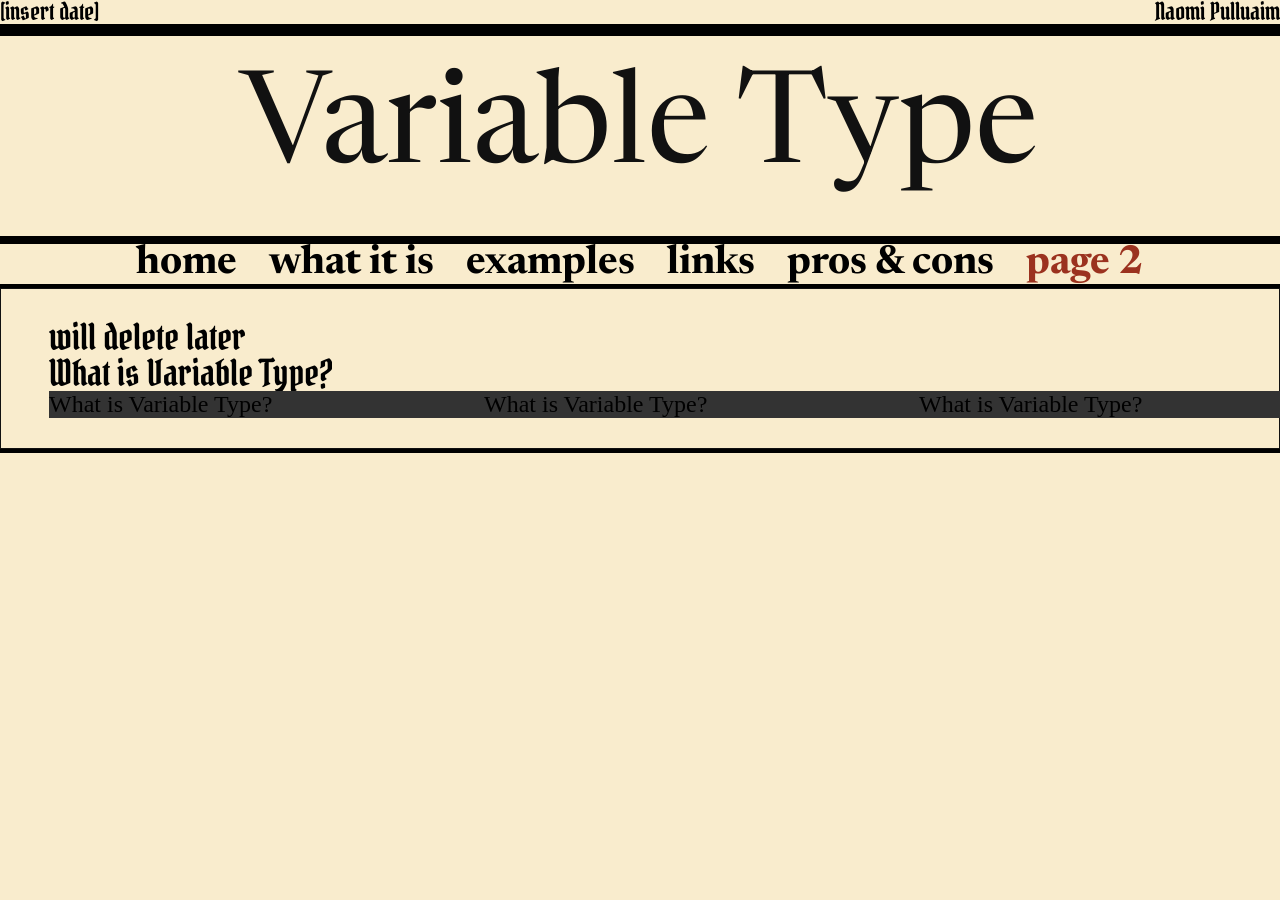
==== index.html @ ff1bc33c "testing info section and div grid" ====
<!DOCTYPE html>
<html lang="en">
<head>
    <meta charset="UTF-8">
    <meta name="viewport" content="width=device-width, initial-scale=1.0">
    <title>Variable Type</title>
    <link rel="stylesheet" href="css/styles.css">

    <link rel="preconnect" href="https://fonts.googleapis.com">
    <link rel="preconnect" href="https://fonts.gstatic.com" crossorigin>
    <link href="https://fonts.googleapis.com/css2?family=Newsreader:ital,opsz,wght@0,6..72,200..800;1,6..72,200..800&family=Pirata+One&display=swap" rel="stylesheet">

</head>

<body>

    <header>
        <nav class="space">
            <h2 class="span-3">[insert date]</h2>
                <div class="span-5"></div>
            <h2 class="span-4">Naomi Pulluaim</h2>
        </nav>

    <hr class="hr-4px">
    <hr>

        <div>
            <p class="header-h1">Variable Type</p>
        </div>

    <hr class="hr-4px">

        <nav class="nav-h2">
            <ul>
                <li><a href="index.html">home</a></li>
                <li><a href="index.html">what it is</a></li>
                <li><a href="index.html">examples</a></li>
                <li><a href="index.html">links</a></li>
                <li><a href="index.html">pros & cons</a></li>
                <li><a href="layout.html" class="nav-h2-p2">page 2</a></li>
            </ul>
        </nav>
    </header>

    <hr>
    
    <main>
        <section class="info">
            <h1>will delete later</h1>
            <h2>What is Variable Type?</h2>
            <div>What is Variable Type?</div>
            <div>What is Variable Type?</div>
            <div>What is Variable Type?</div>
        
        
        </section>
        
    <hr>
    
        <section>
            <h2></h2>
            <article>
                <img src="" alt="">
                <h3></h3>
                <p></p>
            </article>
        </section>
    </main>
    
    <footer>
        <p></p>
    </footer>
</body>
</html>
---- css/styles.css ----
/* reset */
*{
    margin: 0;
    padding: 0;
    box-sizing: border-box; 
}

/* color hex codes

#0f1e42 dark blue  + 56% opacity
#bebcc7 light grey
#00001c blackish
#efeeed white

/* body copy and grid starter*/
body {
background: #F9ECCD;
margin: 0 auto;
display: grid;
grid-template-columns: 1fr 1fr 1fr 1fr 1fr 1fr 1fr 1fr 1fr 1fr 1fr 1fr;
grid-template-rows: auto;
column-gap: 24px;
}

/* the page grid: 12 columns, same as figma file*/


/*placeholder for own font, size and color*/

.pirata-one {
  font-family: "Pirata One", system-ui;
  font-weight: 400;
  font-style: normal;
}


.newsreader-bold {
  font-family: "Newsreader", Georgia, 'Times New Roman', Times, serif;
  font-optical-sizing: auto;
  font-weight: 700;
  font-style: normal;
}


/*heading styling*/
h1, h2, h3 {
    font-family: "Pirata One", system-ui;
    font-weight: 400;
    font-style: normal;
    line-height: 1;
}

.header-h1 {
    font-size: 128px;
    text-align: center;
}

/*links*/
a {
    color: inherit;
    text-decoration: none;
}

/*other copy*/
p {
    margin-bottom: 8px;
    font-family: "Newsreader", Georgia, 'Times New Roman', Times, serif;
    font-variation-settings: "wght" 400;
    font-size: 20px;
    line-height: 1.5;
    color: #111111;
}

img {
    width: 100%;
    height: auto;
    display: block;
}

/*header*/
header {
    grid-column: 1 / 13;
}



.site-header-a {
    background:#bebcc7;
    color: #111111;
    text-decoration: none;
    display: flex;
    padding: 20px;

}

.site-header-b, .site-footer-b {
    background:#bebcc7;
    color: #111111;
    text-decoration: none;
    display: flex;
    padding: 20px;
    justify-content: space-between;
    align-items: center;

}

/*dividers*/
hr {
    grid-column: span 12;
    max-width: 1440px;
    border-width: 2px;
    border-style: solid;
}

.hr-4px {
    grid-column: span 12;
    max-width: 1440px;
    border-width: 4px;
    border-style: solid;
}





/*div for placeholders*/

.div {
    background: #333333;
    border: 4px solid #111111;
    display: grid;
    grid-template-columns: auto;
}

/*nav*/

nav {
    display: flex;
    align-items: center;
    grid-column: span 12;
}

nav ul {
    display: flex;
    gap: 32px;
    list-style: none;
    margin: 0 auto;
}

.nav-h2 {
    font-family: "Newsreader", Georgia, 'Times New Roman', Times, serif;
    font-optical-sizing: 40;
    font-weight: 700;
    font-style: normal;
    font-size: 40px;
}

.nav-h2-p2 {
    color: #9B321F;
}





.hero {
    display: flex;
    flex-direction: column;
    justify-content: center;
    align-items: center;
    gap: 20px;
    min-height: 200px;
    padding: 48px 32px;
    color: #111111;
    text-align: center;
}

.hero h1 {
    font-size: 120px;
    font-weight: 900;
    text-transform: uppercase;
}

.hero p {
    width: 50%;
}

/*main*/
main {
    grid-column: 1 / 13;
    display: grid;
    grid-template-columns: subgrid;
}

section {
    grid-column: 1 / 13;
    display: grid;
    grid-template-columns: subgrid;
}

/*testing to see if the spacing in right*/

.info {
    display: grid;    
    grid-template: auto / 1fr 1fr 1fr;
    margin: 48 auto;
    padding: 30px 48px;
    border:#111111 solid 1px;
    font-size: 24px;
}

.info div {
    background-color: #333333;
    box-sizing: content-box;
    width: 435px;
    max-height: 555px;
}

section h2 {
    grid-column: 1 / 13;
}

/*span 4= 3 items, span 6 for 2 items*/
article {
    grid-column: span 4;
    
}

/*footer*/
footer {
    grid-column: 1 / 13;
    text-align: center;
}

.space {
    display: grid;
    grid-template-columns: 1fr 1fr 1fr 1fr 1fr 1fr 1fr 1fr 1fr 1fr 1fr 1fr;
    width: 100%;
}

.span-3 {
    grid-column: span 3;
    text-align: left;
}

.span-4 {
    grid-column: span 4;
    text-align: right;
}

.span-5 {
    grid-column: span 5;
}
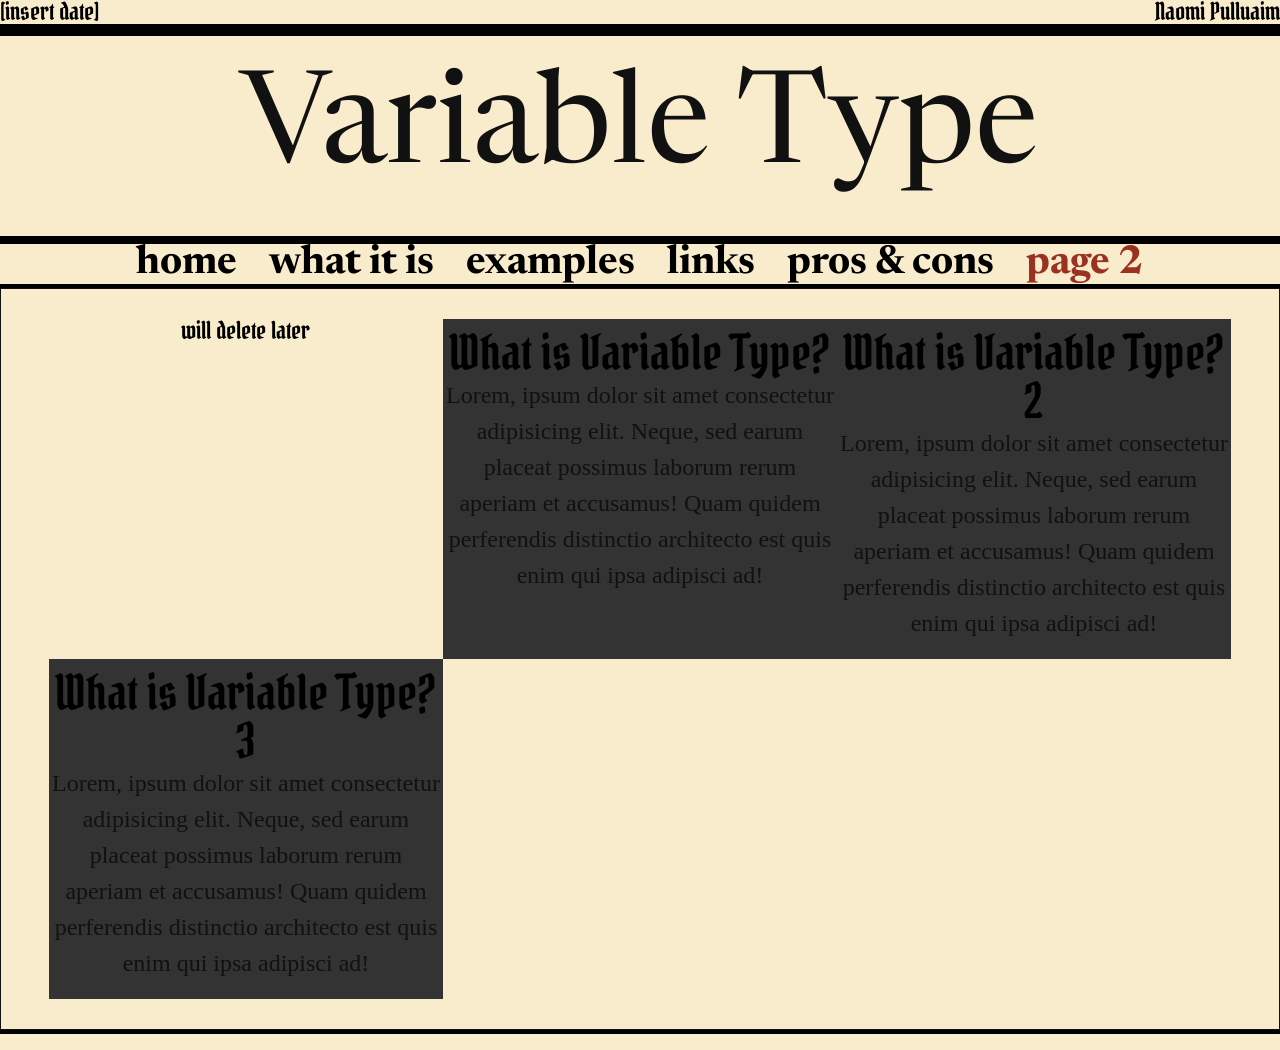
==== commit 748b3b33: "test info divs again" ====
--- a/index.html
+++ b/index.html
@@ -47,10 +47,22 @@
     <main>
         <section class="info">
             <h1>will delete later</h1>
-            <h2>What is Variable Type?</h2>
-            <div>What is Variable Type?</div>
-            <div>What is Variable Type?</div>
-            <div>What is Variable Type?</div>
+
+                <div>
+                    <h2>What is Variable Type?</h2>
+                    <p>Lorem, ipsum dolor sit amet consectetur adipisicing elit. Neque, sed earum placeat possimus laborum rerum aperiam et accusamus! Quam quidem perferendis distinctio architecto est quis enim qui ipsa adipisci ad!</p>
+                </div>
+
+                <div>
+                    <h2>What is Variable Type? 2</h2>
+                    <p>Lorem, ipsum dolor sit amet consectetur adipisicing elit. Neque, sed earum placeat possimus laborum rerum aperiam et accusamus! Quam quidem perferendis distinctio architecto est quis enim qui ipsa adipisci ad!</p>
+                </div>
+    
+                <div>
+                    <h2>What is Variable Type? 3</h2>
+                    <p>Lorem, ipsum dolor sit amet consectetur adipisicing elit. Neque, sed earum placeat possimus laborum rerum aperiam et accusamus! Quam quidem perferendis distinctio architecto est quis enim qui ipsa adipisci ad!</p>
+                </div>
+                
         
         
         </section>
--- a/css/styles.css
+++ b/css/styles.css
@@ -206,14 +206,25 @@
     margin: 48 auto;
     padding: 30px 48px;
     border:#111111 solid 1px;
-    font-size: 24px;
+    text-align: center;
 }
 
 .info div {
     background-color: #333333;
     box-sizing: content-box;
-    width: 435px;
+    max-width: 435px;
     max-height: 555px;
+    padding: 10px 0px;
+}
+
+.info h2 {
+    font-family: "Pirata One", sans-serif;
+    font-size: 48px;
+}
+
+.info p {
+    font-family: "Newspaper", serif;
+    font-size: 24px;
 }
 
 section h2 {
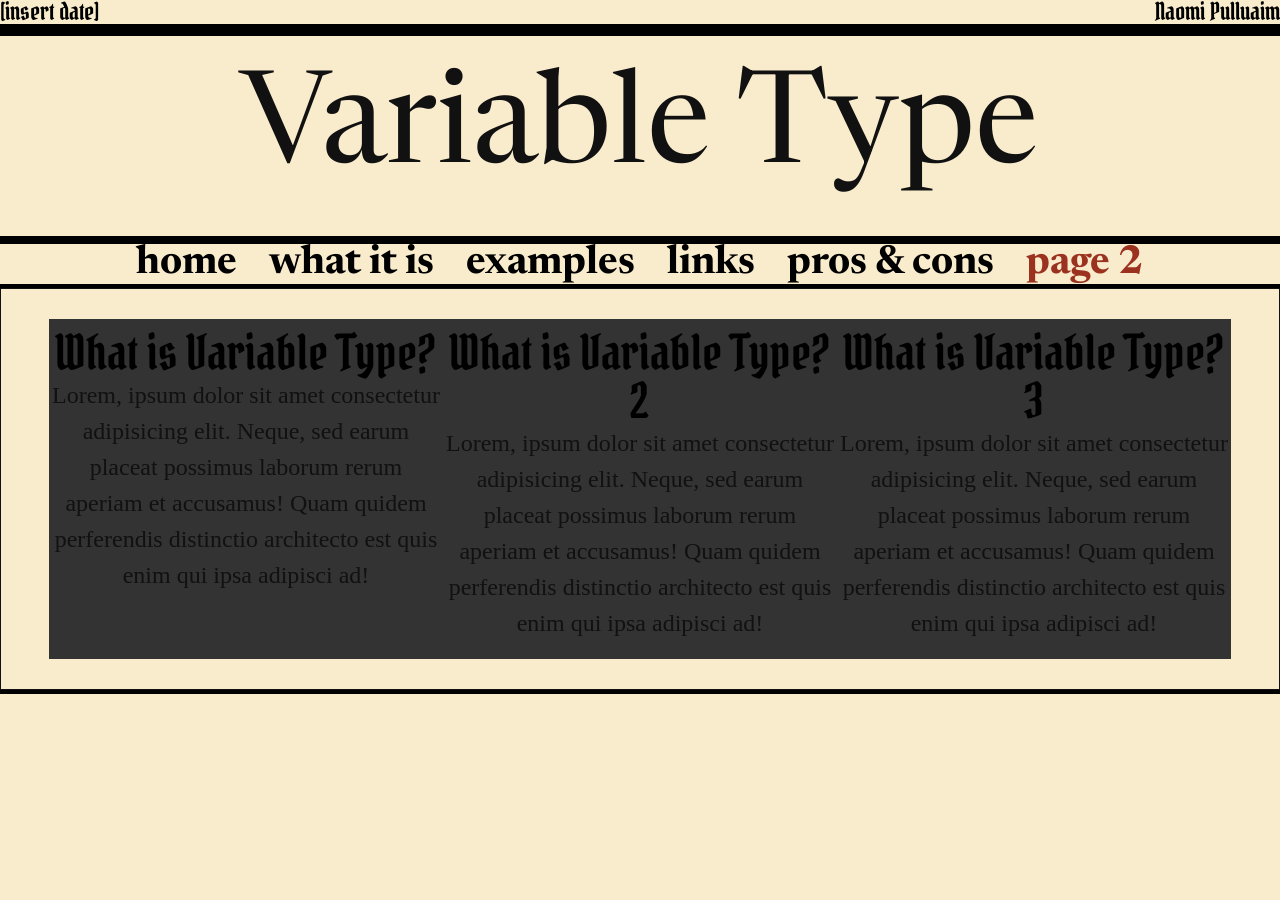
==== commit a9a9fbd1: "info div 3" ====
--- a/index.html
+++ b/index.html
@@ -46,20 +46,21 @@
     
     <main>
         <section class="info">
-            <h1>will delete later</h1>
-
                 <div>
                     <h2>What is Variable Type?</h2>
+
                     <p>Lorem, ipsum dolor sit amet consectetur adipisicing elit. Neque, sed earum placeat possimus laborum rerum aperiam et accusamus! Quam quidem perferendis distinctio architecto est quis enim qui ipsa adipisci ad!</p>
                 </div>
 
                 <div>
                     <h2>What is Variable Type? 2</h2>
+
                     <p>Lorem, ipsum dolor sit amet consectetur adipisicing elit. Neque, sed earum placeat possimus laborum rerum aperiam et accusamus! Quam quidem perferendis distinctio architecto est quis enim qui ipsa adipisci ad!</p>
                 </div>
     
                 <div>
                     <h2>What is Variable Type? 3</h2>
+                    
                     <p>Lorem, ipsum dolor sit amet consectetur adipisicing elit. Neque, sed earum placeat possimus laborum rerum aperiam et accusamus! Quam quidem perferendis distinctio architecto est quis enim qui ipsa adipisci ad!</p>
                 </div>
                 
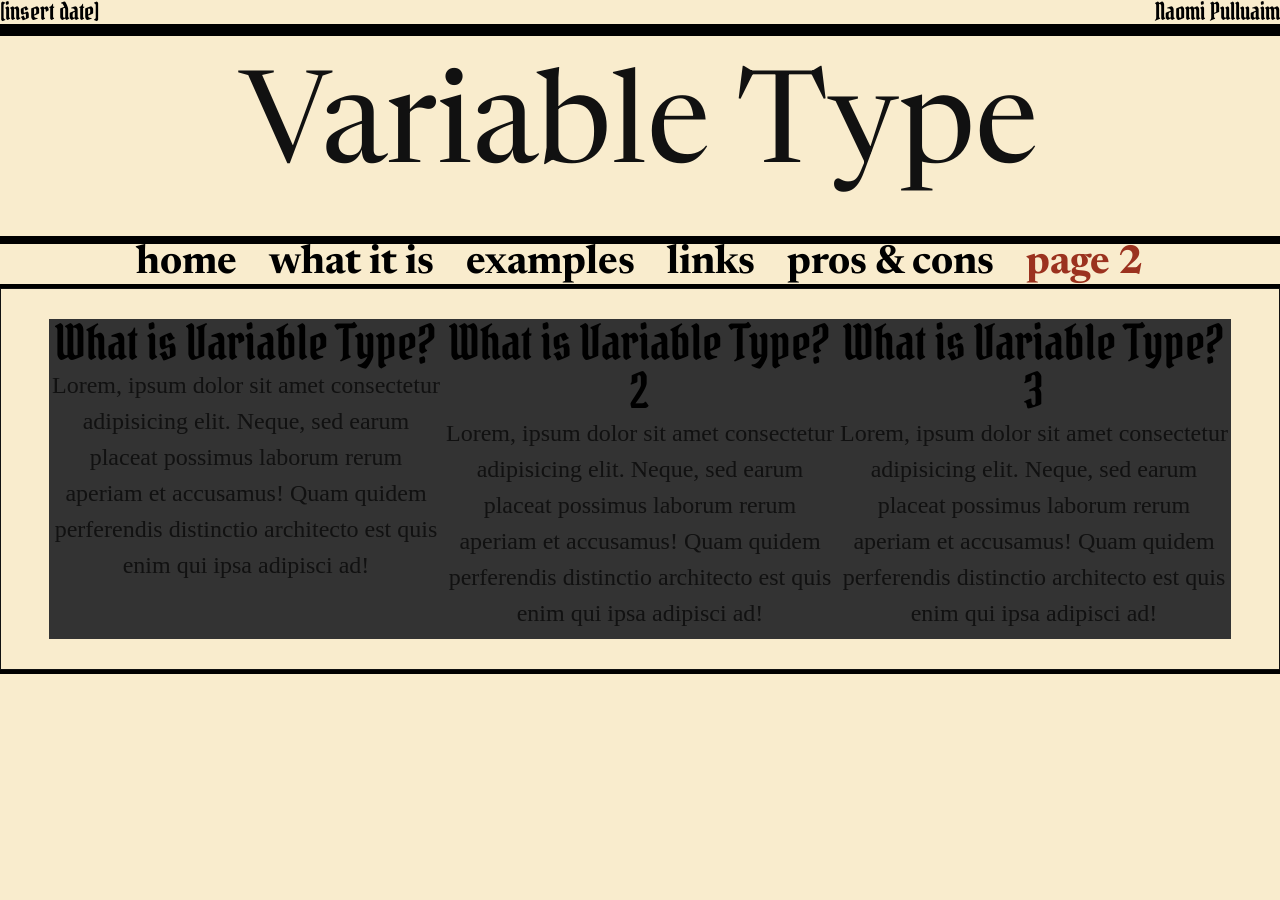
==== commit f2186546: "Added divs" ====
--- a/index.html
+++ b/index.html
@@ -78,6 +78,19 @@
                 <p></p>
             </article>
         </section>
+
+
+        <section>
+            <div>
+
+            </div>
+
+            <div>
+                <div></div>
+                
+            </div>
+
+        </section>
     </main>
     
     <footer>
--- a/css/styles.css
+++ b/css/styles.css
@@ -214,7 +214,7 @@
     box-sizing: content-box;
     max-width: 435px;
     max-height: 555px;
-    padding: 10px 0px;
+    column-gap: 10px;
 }
 
 .info h2 {
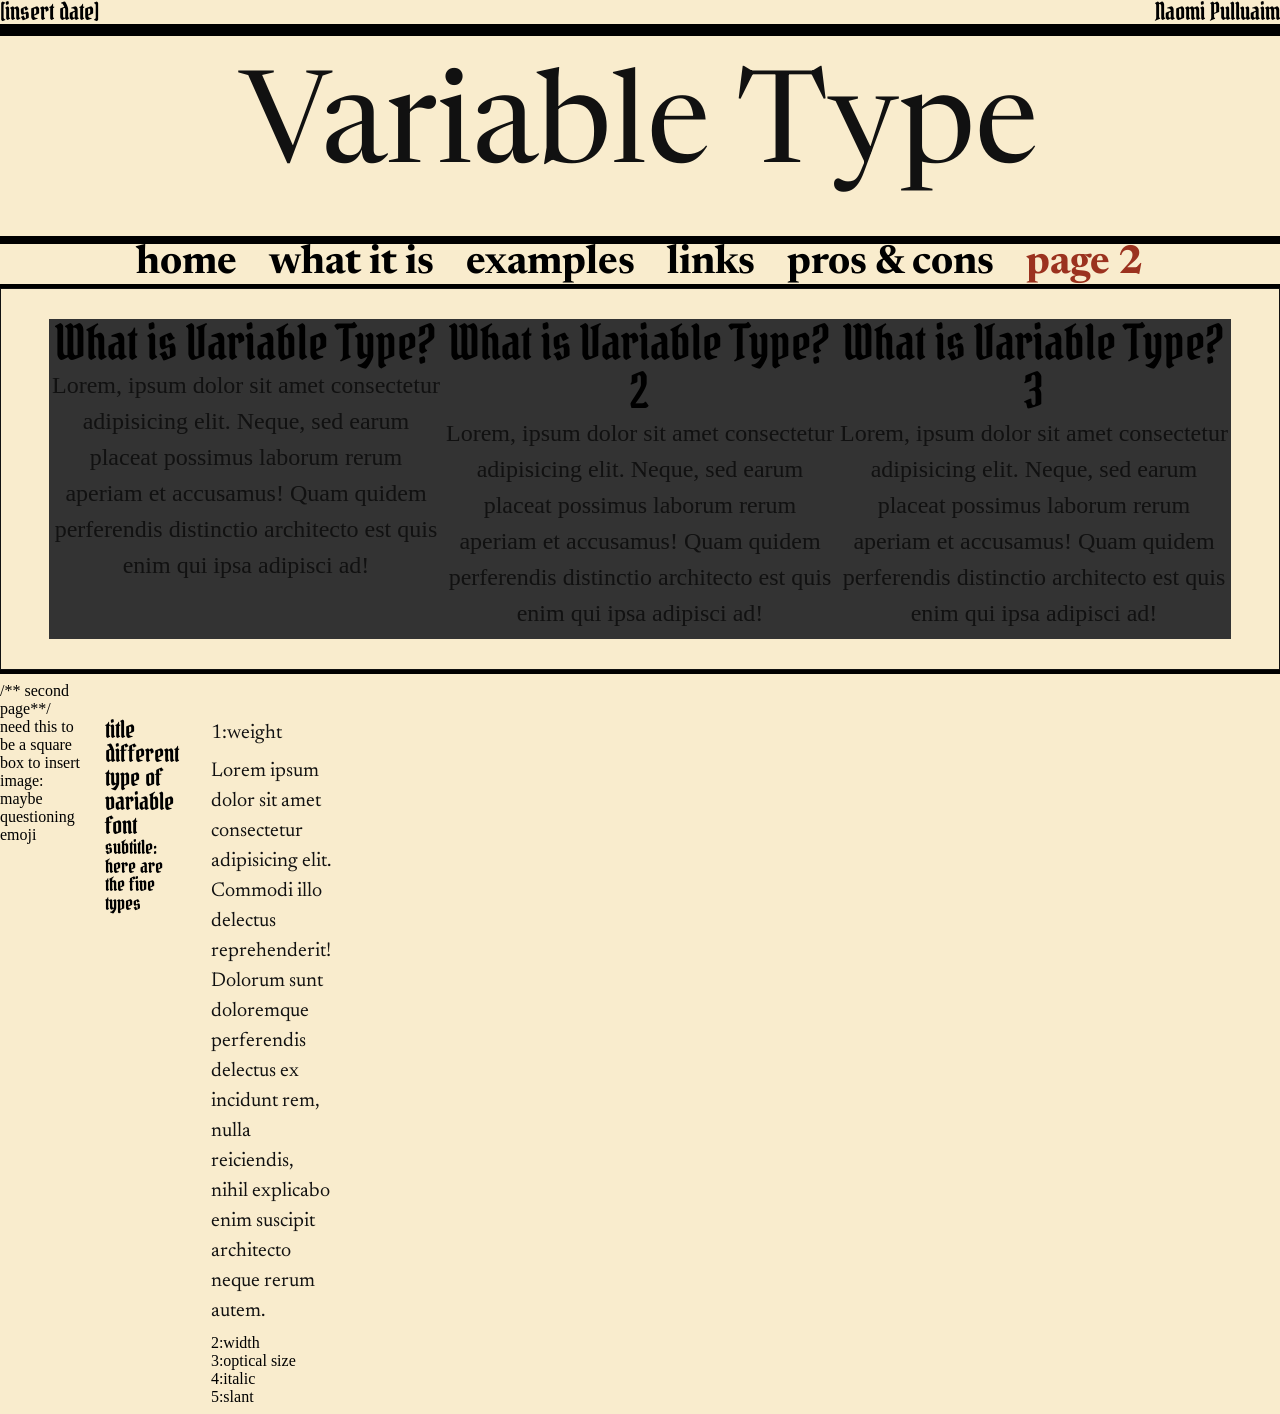
==== commit 15e4e31d: "page 2 section divs and placeholders for now" ====
--- a/index.html
+++ b/index.html
@@ -79,18 +79,39 @@
             </article>
         </section>
 
-
+        /** second page**/
         <section>
+            <div> need this to be a square box to insert image: maybe questioning emoji</div>
             <div>
-
+                <h2>title different type of variable font</h2>
+                <h3>subtitle: here are the five types</h3>
             </div>
 
-            <div>
-                <div></div>
-                
+            <div class="axes">
+                <div>
+                    <p class="axes-title">1:weight</p>
+                    <p class="axes-body">
+                        Lorem ipsum dolor sit amet consectetur adipisicing elit. Commodi illo delectus reprehenderit! Dolorum sunt doloremque perferendis delectus ex incidunt rem, nulla reiciendis, nihil explicabo enim suscipit architecto neque rerum autem.
+                    </p>
+                </div>
+                <div>
+                    2:width
+                </div>
+                <div>
+                    3:optical size
+                </div>
+                <div>
+                    4:italic
+                </div>
+
+                <div>
+                    5:slant
+                </div>
             </div>
+        </section>
 
-        </section>
+        
+
     </main>
     
     <footer>
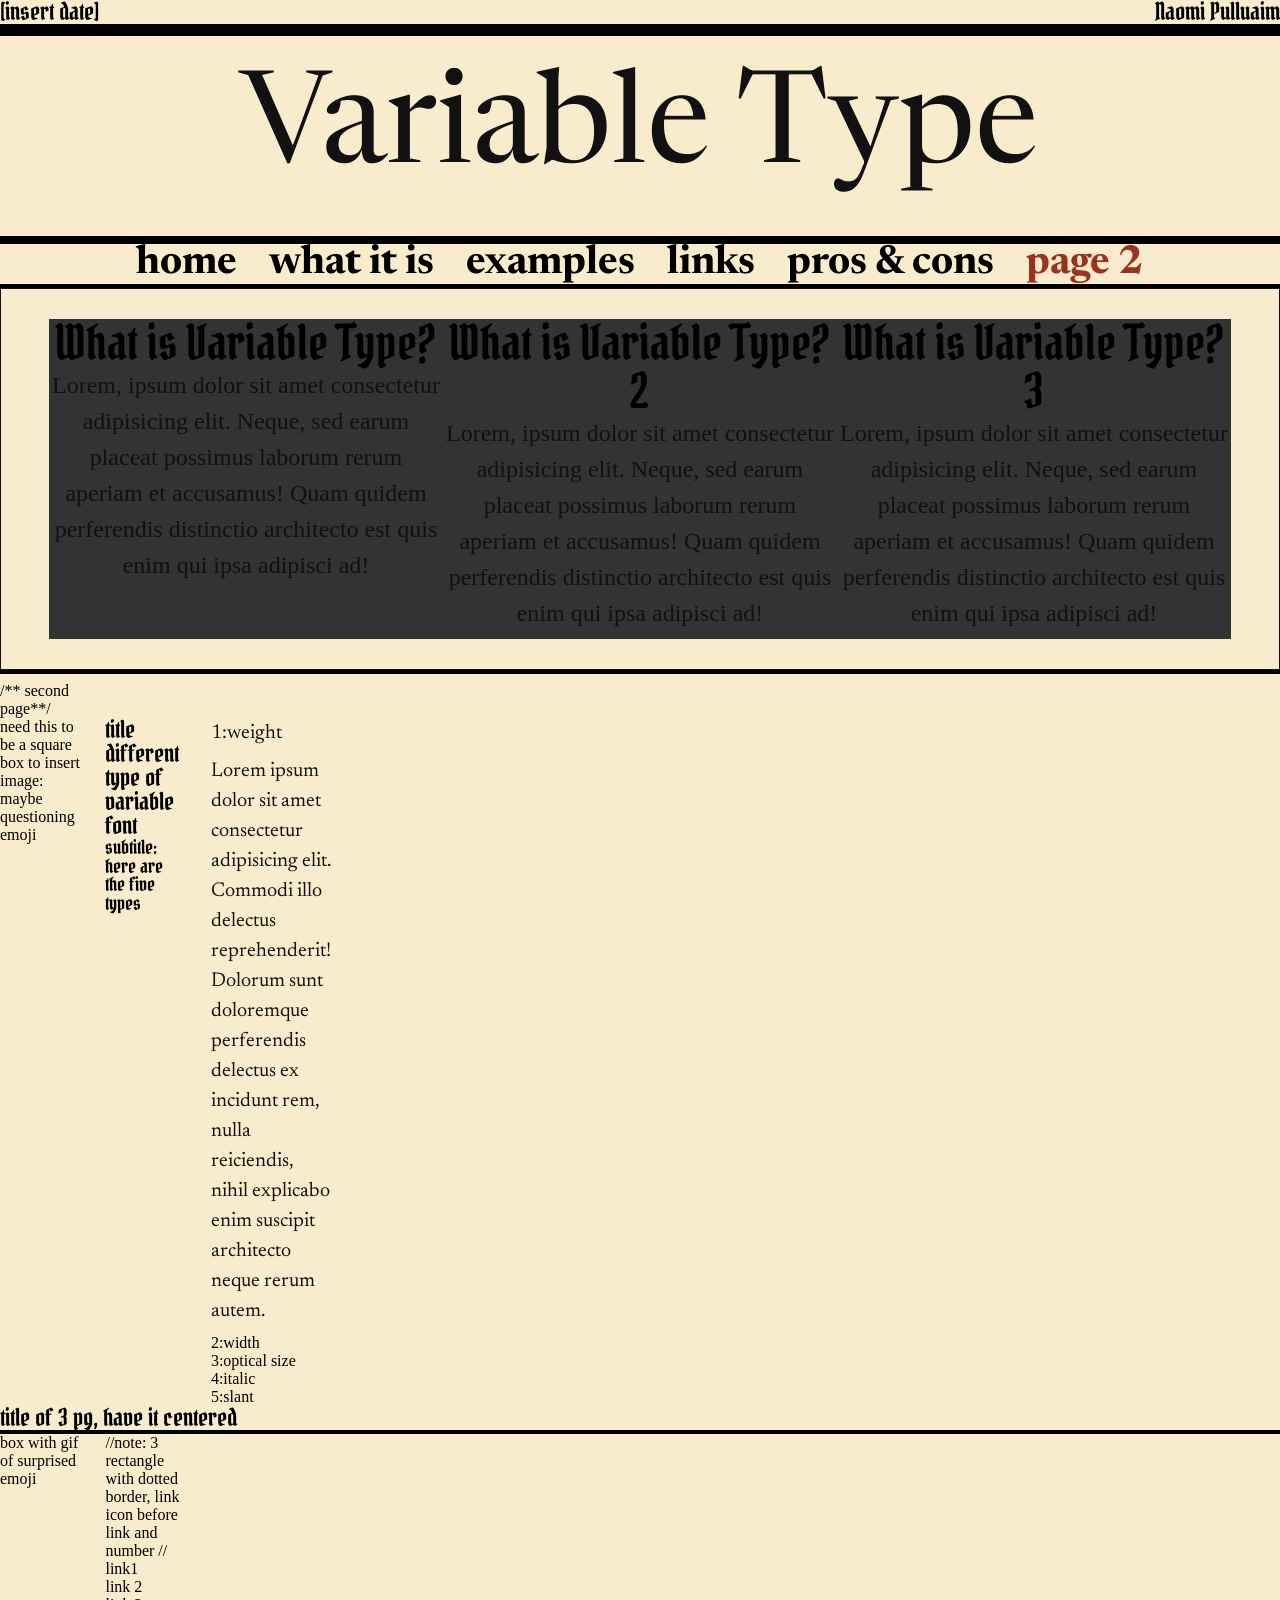
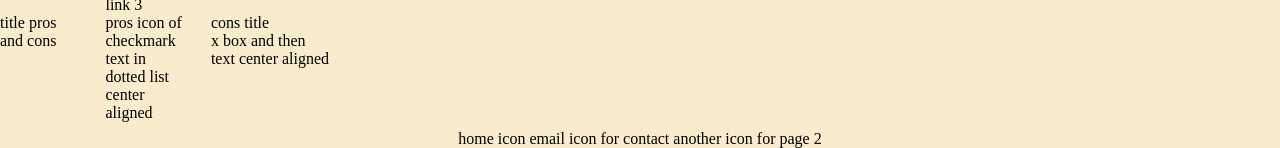
==== commit ae057f8f: "placeholder text and divs for sections 2, 3, 4" ====
--- a/index.html
+++ b/index.html
@@ -110,12 +110,44 @@
             </div>
         </section>
 
-        
+        <section class="links">
+            <h2>title of 3 pg, have it centered</h2>
+
+            <hr>
+        <div>
+            box with gif of surprised emoji
+        </div>
+
+        <div>//note: 3 rectangle with dotted border, link icon before link and number //
+            <div class="rectangle">link1</div>
+            <div class="rectangle">link 2</div>
+             <div class="rectangle">link 3</div>
+        </div>
+        </section>
+
+        <section>
+            <div>title pros and cons</div>
+            <div> pros
+                icon of checkmark
+                text in dotted list
+                center aligned
+            </div>
+            <div> cons title
+                <div> x box and then text center aligned
+
+                </div>
+            </div>
+
+        </section>
+
 
     </main>
     
     <footer>
         <p></p>
+        home icon
+        email icon for contact
+        another icon for page 2
     </footer>
 </body>
 </html>
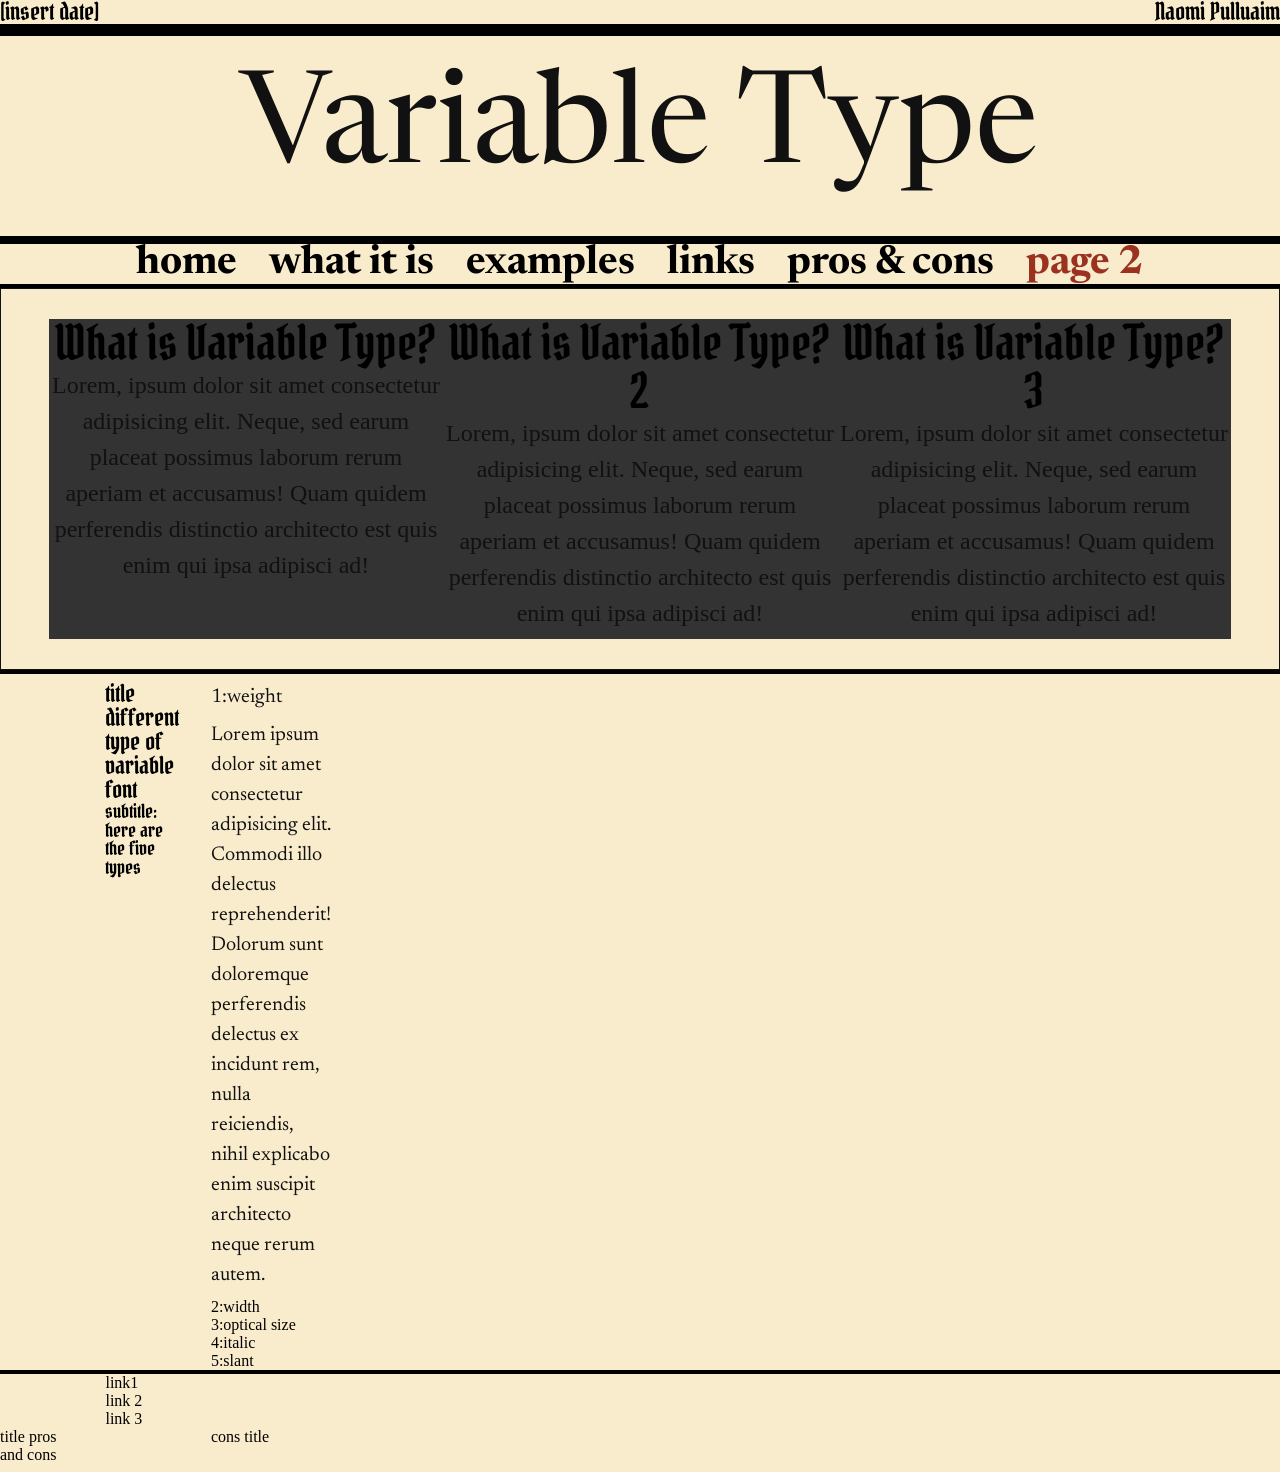
==== commit 89379d1d: "fixed some notes" ====
--- a/index.html
+++ b/index.html
@@ -60,12 +60,9 @@
     
                 <div>
                     <h2>What is Variable Type? 3</h2>
-                    
+
                     <p>Lorem, ipsum dolor sit amet consectetur adipisicing elit. Neque, sed earum placeat possimus laborum rerum aperiam et accusamus! Quam quidem perferendis distinctio architecto est quis enim qui ipsa adipisci ad!</p>
                 </div>
-                
-        
-        
         </section>
         
     <hr>
@@ -79,9 +76,11 @@
             </article>
         </section>
 
-        /** second page**/
+        <!-- **second page**-->
         <section>
-            <div> need this to be a square box to insert image: maybe questioning emoji</div>
+            <div> 
+                <!--need this to be a square box to insert image: maybe questioning emoji-->
+            </div>
             <div>
                 <h2>title different type of variable font</h2>
                 <h3>subtitle: here are the five types</h3>
@@ -111,14 +110,17 @@
         </section>
 
         <section class="links">
-            <h2>title of 3 pg, have it centered</h2>
+            <h2>
+                <!--title of 3 pg, have it centered-->
+            </h2>
 
             <hr>
         <div>
-            box with gif of surprised emoji
+            <!--box with gif of surprised emoji-->
         </div>
 
-        <div>//note: 3 rectangle with dotted border, link icon before link and number //
+        <div>
+            <!--note: 3 rectangle with dotted border, link icon before link and number-->
             <div class="rectangle">link1</div>
             <div class="rectangle">link 2</div>
              <div class="rectangle">link 3</div>
@@ -127,13 +129,14 @@
 
         <section>
             <div>title pros and cons</div>
-            <div> pros
+            <div> 
+                <!--pros
                 icon of checkmark
                 text in dotted list
-                center aligned
+                center aligned-->
             </div>
             <div> cons title
-                <div> x box and then text center aligned
+                <div> <!--x box and then text center aligned-->
 
                 </div>
             </div>
@@ -145,9 +148,9 @@
     
     <footer>
         <p></p>
-        home icon
+    <!--   home icon
         email icon for contact
-        another icon for page 2
+        another icon for page 2-->
     </footer>
 </body>
 </html>
--- a/css/styles.css
+++ b/css/styles.css
@@ -214,7 +214,7 @@
     box-sizing: content-box;
     max-width: 435px;
     max-height: 555px;
-    column-gap: 10px;
+    
 }
 
 .info h2 {
